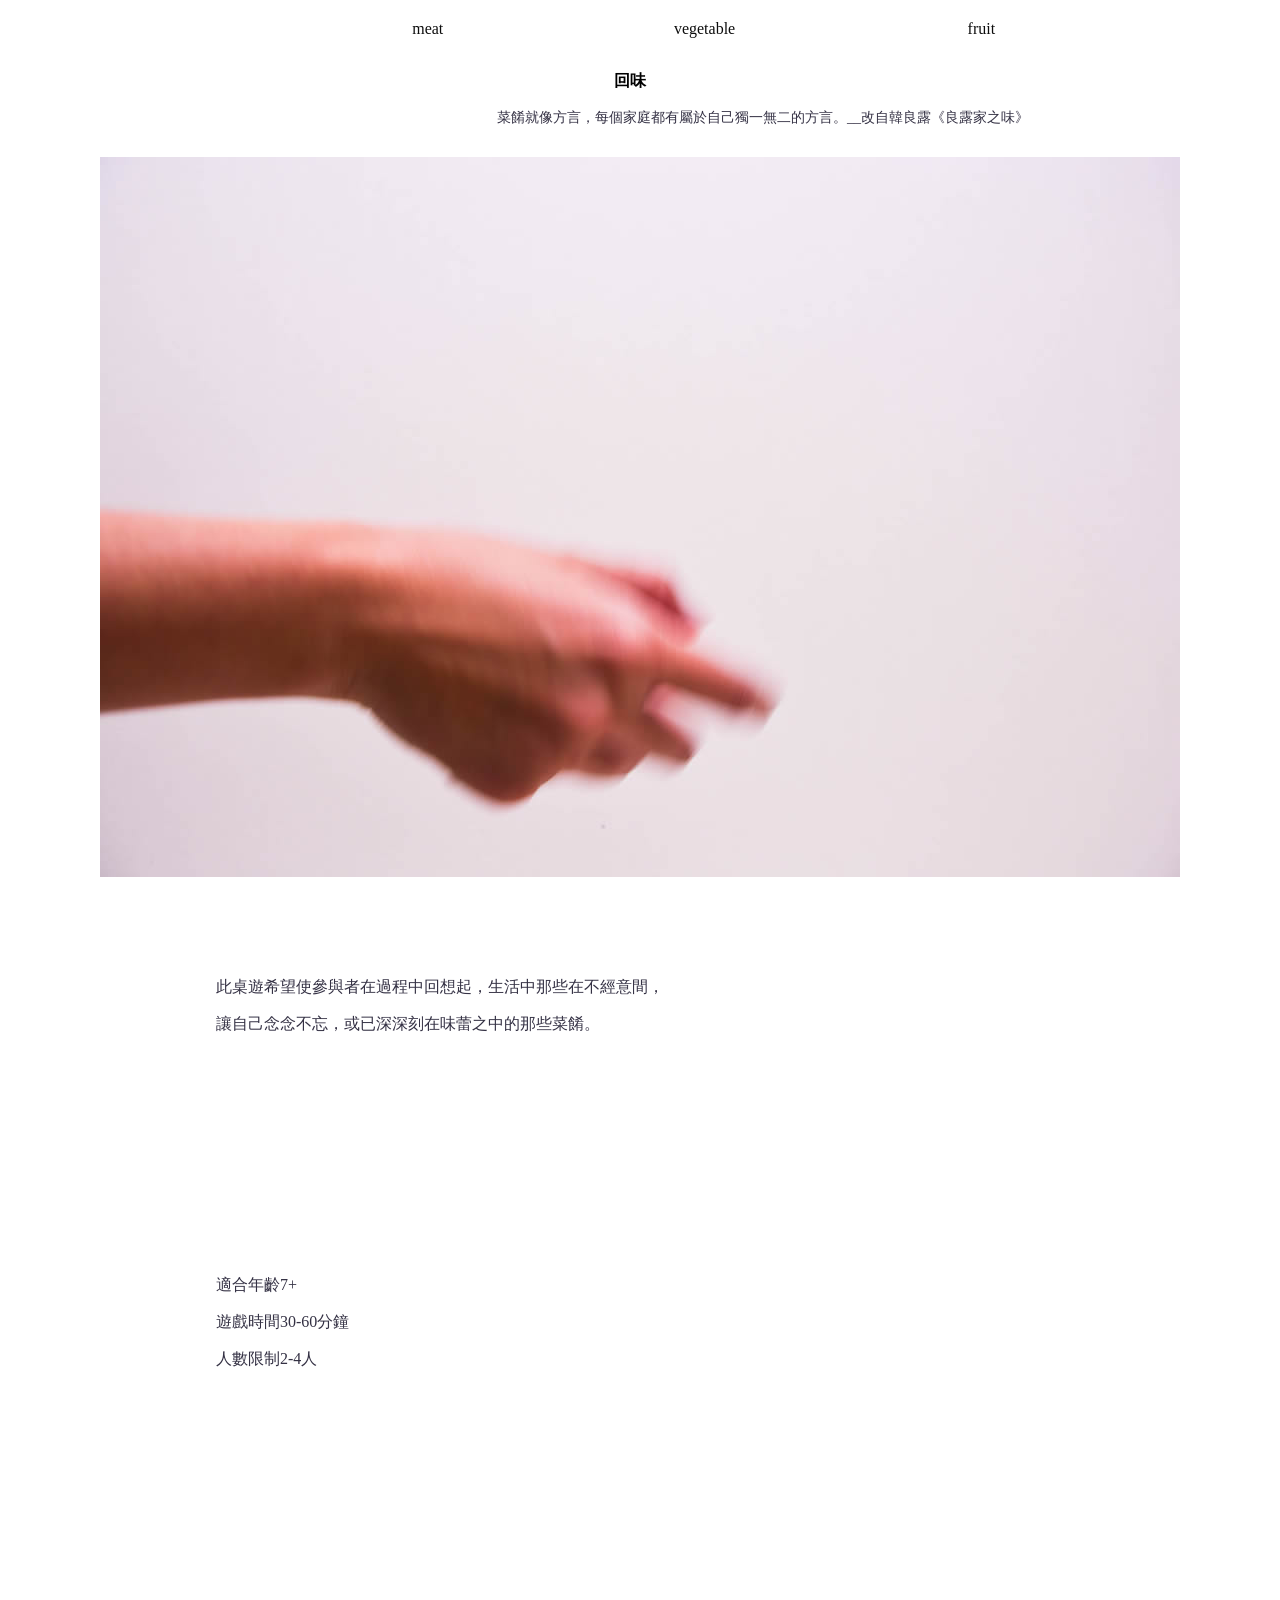
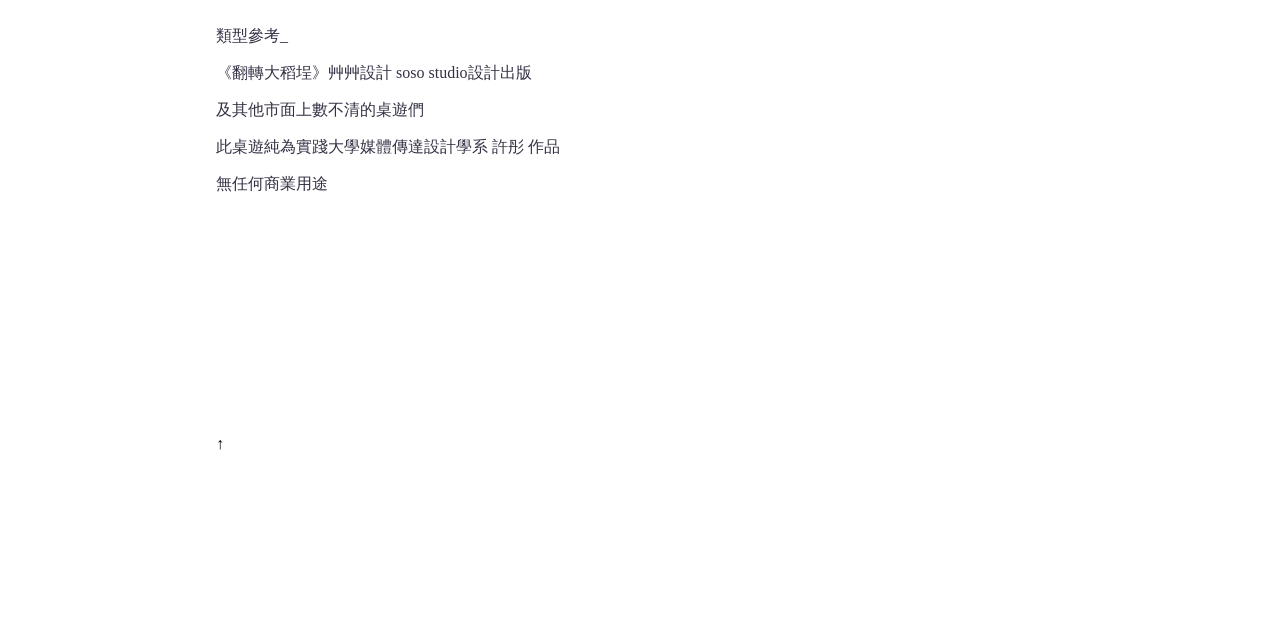
==== home.html @ 07ebd99d "123" ====
<!doctype html>
<html>
<head>
<meta charset="utf-8">
<title>回味</title>
	<style>
		#slidecontect{
		float: right;
		width: 550px;
		}
		#slideimg{
			float: left;
			width: 200px;
		}
	</style>
<link href="css/style/style.css" rel="stylesheet" type="text/css">
<style type="text/css">
a:link {
    text-decoration: none;
    color: #000000;
}
a:visited {
    text-decoration: none;
    color: #000000;
}
a:hover {
    text-decoration: none;
    color: #919191;
}
a:active {
    text-decoration: none;
    color: #000000;
}
body,td,th {
    color: #000000;
}
</style>
<!--The following script tag downloads a font from the Adobe Edge Web Fonts server for use within the web page. We recommend that you do not modify it.-->
<script src="jQueryAssets/jquery-1.11.1.min.js"></script>
<script>
var __adobewebfontsappname__="dreamweaver"
function MM_swapImgRestore() { //v3.0
  var i,x,a=document.MM_sr; for(i=0;a&&i<a.length&&(x=a[i])&&x.oSrc;i++) x.src=x.oSrc;
}
function MM_preloadImages() { //v3.0
  var d=document; if(d.images){ if(!d.MM_p) d.MM_p=new Array();
    var i,j=d.MM_p.length,a=MM_preloadImages.arguments; for(i=0; i<a.length; i++)
    if (a[i].indexOf("#")!=0){ d.MM_p[j]=new Image; d.MM_p[j++].src=a[i];}}
}

function MM_findObj(n, d) { //v4.01
  var p,i,x;  if(!d) d=document; if((p=n.indexOf("?"))>0&&parent.frames.length) {
    d=parent.frames[n.substring(p+1)].document; n=n.substring(0,p);}
  if(!(x=d[n])&&d.all) x=d.all[n]; for (i=0;!x&&i<d.forms.length;i++) x=d.forms[i][n];
  for(i=0;!x&&d.layers&&i<d.layers.length;i++) x=MM_findObj(n,d.layers[i].document);
  if(!x && d.getElementById) x=d.getElementById(n); return x;
}

function MM_swapImage() { //v3.0
  var i,j=0,x,a=MM_swapImage.arguments; document.MM_sr=new Array; for(i=0;i<(a.length-2);i+=3)
   if ((x=MM_findObj(a[i]))!=null){document.MM_sr[j++]=x; if(!x.oSrc) x.oSrc=x.src; x.src=a[i+2];}
}
</script>
<script src="http://use.edgefonts.net/alfa-slab-one:n4:default;alike:n4:default;allan:n7:default;bentham:n4:default;federant:n4:default.js" type="text/javascript"></script>

</head>
	
	

<body  onLoad="MM_preloadImages('img/DSC_529802.png')">
	<table width="2000" align="center">
  
</table>
<p></p>
<table class="border" width="1000" border="0" align="center">
  <tbody>
    <tr><br>
      <td><strong class="bigtitle"><p></p>回味</strong></td>
    </tr>
  </tbody>
</table>

</body>
<section class="titleintro"> 
  <div class="intro-text">菜餚就像方言，每個家庭都有屬於自己獨一無二的方言。__改自韓良露《良露家之味》</div>
</section>

<p align="center">
<img src="img/DSC_5298.jpg" alt="" width="1080" height="720" id="img"/>
</p>

<section class="intro">
  <div class="intro-text"> 此桌遊希望使參與者在過程中回想起，生活中那些在不經意間，<p></p>讓自己念念不忘，或已深深刻在味蕾之中的那些菜餚。</div>
</section>

<section class="intro">
  <div class="intro-text"> 適合年齡7+<p></p>遊戲時間30-60分鐘<p></p>人數限制2-4人
<p></p></div>
</section>

<section class="intro">
  <div class="intro-text"> 類型參考_<p></p>《翻轉大稻埕》艸艸設計 soso studio設計出版<p></p>及其他市面上數不清的桌遊們<p></p>
此桌遊純為實踐大學媒體傳達設計學系 許彤 作品<p></p>無任何商業用途
</div>
</section>

	
	
	
	
<section class="intro">
  <div class="intro-text">
<a href="#img">↑</a>
<p></p></div>
</section>

<body text="#000000" vlink="#000000">
<header>
	<nav class="site-nav">
	<ul class="nav">
		<li ><a href="meat.html">meat</a></li>
		<li><a href="vegetable.html">vegetable</a></li>
		<li><a href="fruit.html">fruit</a></li>
	</ul>
		</nav>
</header>
</body>
</html>
---- css/style/style.css ----
@charset "utf-8";

.maain {
	
    background-color: #FFFFFF;
    color: #616161;
    text-align: center;
}
.headerr {
    align-items: center;
	
}

.border{
    text-align: center;
    font-family: serif, sans-serif, "Noto Sans Mono CJK JP Bold", "Noto Sans Mono CJK SC Bold";
	
}

header {
  position: fixed;
  padding: 1.8em;
  z-index:1000;
  top: 0;
  left: 0;
  width: 100%;
  background:rgba(0,0,0,0);
	
}

body{
	margin:0 auto;
	padding:0;
}

.nav{
    width: 1200;
    height: 0.2px;
    margin: 0 auto;
    padding: 0;
    position: absolute;
    text-align: center;
    left: 2px;
    top: 0px;
}

.nav li{
	list-style: none;
	float: left;
	width: 200px;
	height: 100%;
	line-height: 0px;
	padding:  0em 1em 0em 3.8em;
}

.site-nav {
  position: relative;
  float: right;
  z-index: 400;
  top: 0;
  left: 0;
  display: block !important;
  width: 80.3%;
  height: 60px;
  padding: .75em 1em 0 0;
  opacity: .95;
  background: none;
	
}

.intro {
  position: relative;
  color: #343144;
  background: #fff;
  padding: 5em 13.5em 10em;
}

.titleintro {
  position: relative;
  color: #343144;
  background: #fff;
  padding:    1em 12em 1em 35.5em;
  font-family: 'Noto Serif CJK TC', 'Noto Serif CJK TC Black', 'Noto Serif CJK TC Light';
  font-size: 14px;
	
}

.intro-text {
	position: relative;
 font-family: 'Noto Serif CJK TC', 'Noto Serif CJK TC Black', 'Noto Serif CJK TC Light';
}

.bigtitle{
	padding:  40px 20px 2px 20px;
    font-family: 'Noto Serif CJK TC', 'Noto Serif CJK TC Black', 'Noto Serif CJK TC Light';
}

.title {
    position: relative;
    font-size: 14px;
    padding:1px 1px 1px 500px;
    font-family: 'Noto Serif CJK TC', 'Noto Serif CJK TC Black', 'Noto Serif CJK TC Light';
    margin-left: auto;
    margin-right: auto;
    display: block;
}

.img{
    position: static;
    width: 80%;
    text-align: center;
    margin-left: auto;
    margin-right: auto;
    display: block;
}

.box1{padding-right: 70px 70px 70px;
	float: left;
	width:900px;
	height:200px;
}

.center{
	margin:280px 219px 100px;
	width: 2000px;
}

.artworks {
  position: relative;
  width: 100%;
  overflow: hidden;
}

.artwork {
  display: flex;
}

.artwork-piece {
  padding: 8% 0 8% 23.5%;
  background-image:-moz-linear-gradient( 135deg, rgb(160,55,220) 0%, rgb(83,200,234) 100%);
  background-image: -webkit-linear-gradient( 135deg, rgb(160,55,220) 0%, rgb(83,200,234) 100%);
  background-image: -ms-linear-gradient( 135deg, rgb(160,55,220) 0%, rgb(83,200,234) 100%);
  width: 50%;
}

.artwork-description {
  background: #26223e;
  color: #fff;
  width: 10%;
  padding: 11.25em 5em 5em;
}

@media (max-width: 992px){
}

@media (max-width: 768px){
}

@media (max-width: 480px){
}
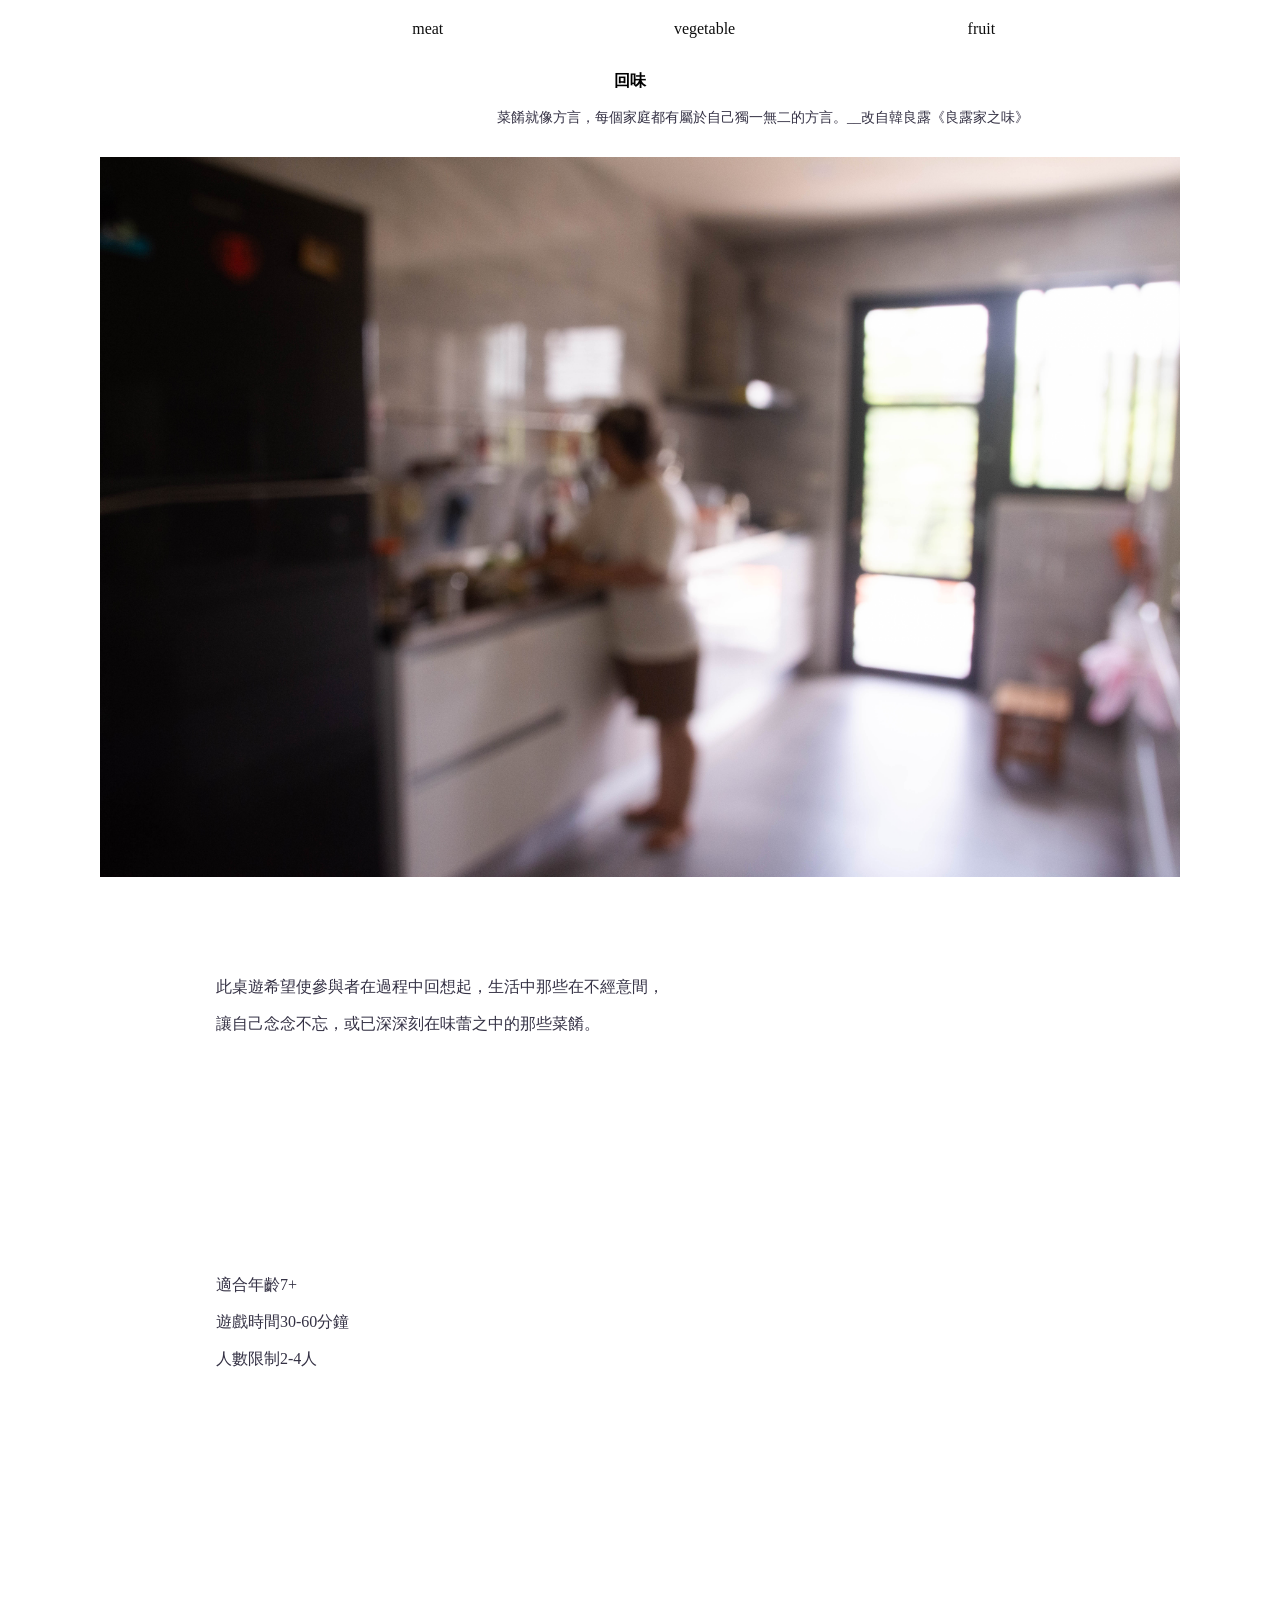
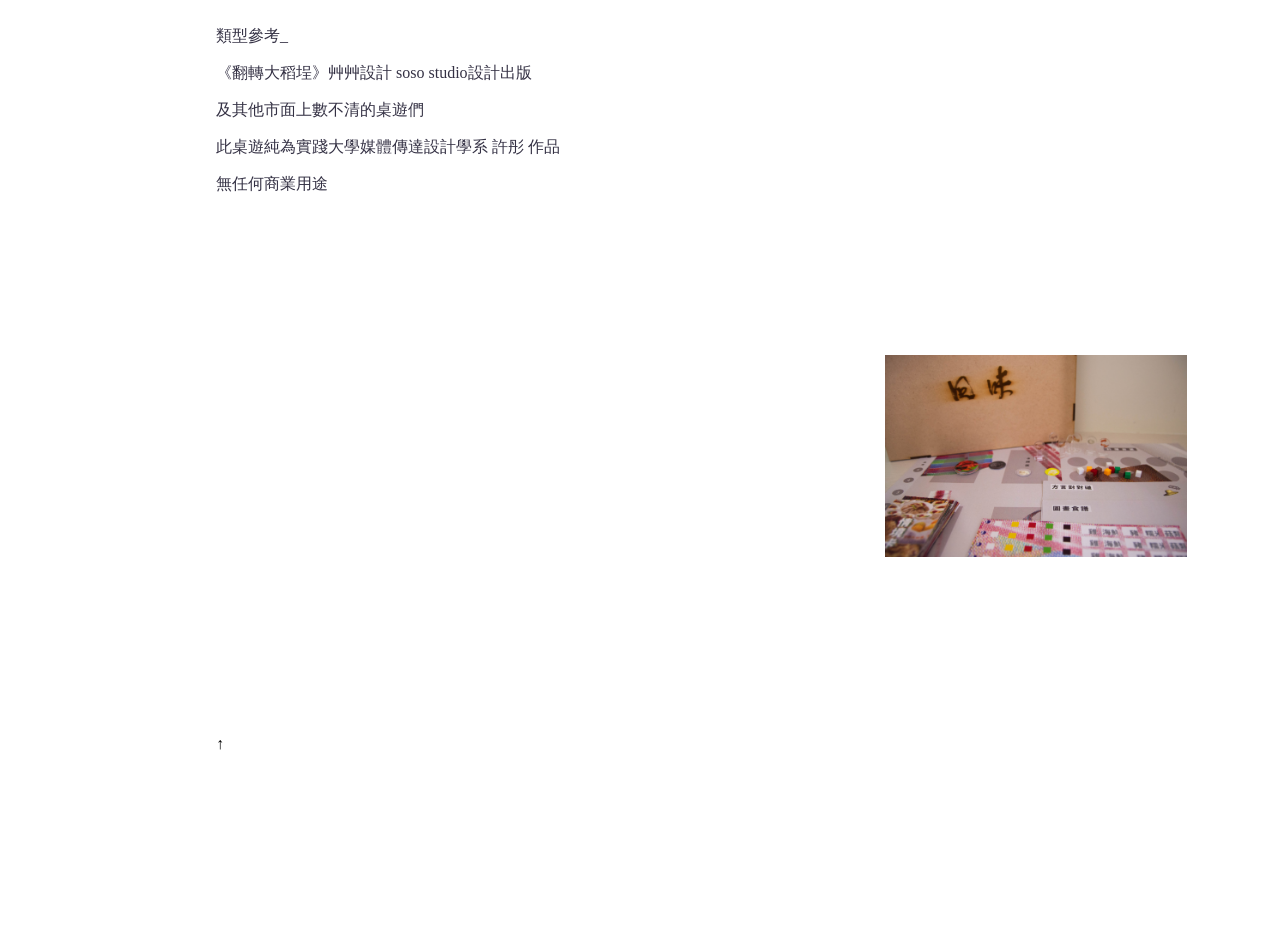
==== commit efdf8609: "111" ====
--- a/home.html
+++ b/home.html
@@ -86,7 +86,9 @@
 </section>
 
 <p align="center">
-<img src="img/DSC_5298.jpg" alt="" width="1080" height="720" id="img"/>
+<img src="img/DSC_5967.jpg" alt="" width="1080" height="720" id="img"/>
+	
+	
 </p>
 
 <section class="intro">
@@ -103,6 +105,8 @@
 此桌遊純為實踐大學媒體傳達設計學系 許彤 作品<p></p>無任何商業用途
 </div>
 </section>
+	
+	<div class="middle"><div class="centertwo"><div class="box1"><div class="box2"><img src="img/DSC_5998.jpg" width="302" height="202" alt=""/></div></div></div></div>
 
 	
 	
--- a/css/style/style.css
+++ b/css/style/style.css
@@ -114,10 +114,18 @@
     display: block;
 }
 
-.box1{padding-right: 70px 70px 70px;
+.box1{
+	padding-right: 70px 70px 70px;
 	float: left;
 	width:900px;
 	height:200px;
+}
+
+.box2{
+	float:left;
+	width:400px;
+	height: 400px;
+	margin-left: 750px;
 }
 
 .center{
@@ -150,11 +158,12 @@
   padding: 11.25em 5em 5em;
 }
 
-@media (max-width: 992px){
+.middle{
+	width:100%;
+	height:300px;
 }
 
-@media (max-width: 768px){
-}
-
-@media (max-width: 480px){
-}
+.centertwo{
+	margin:0 auto;
+	width: 1010px;
+}
